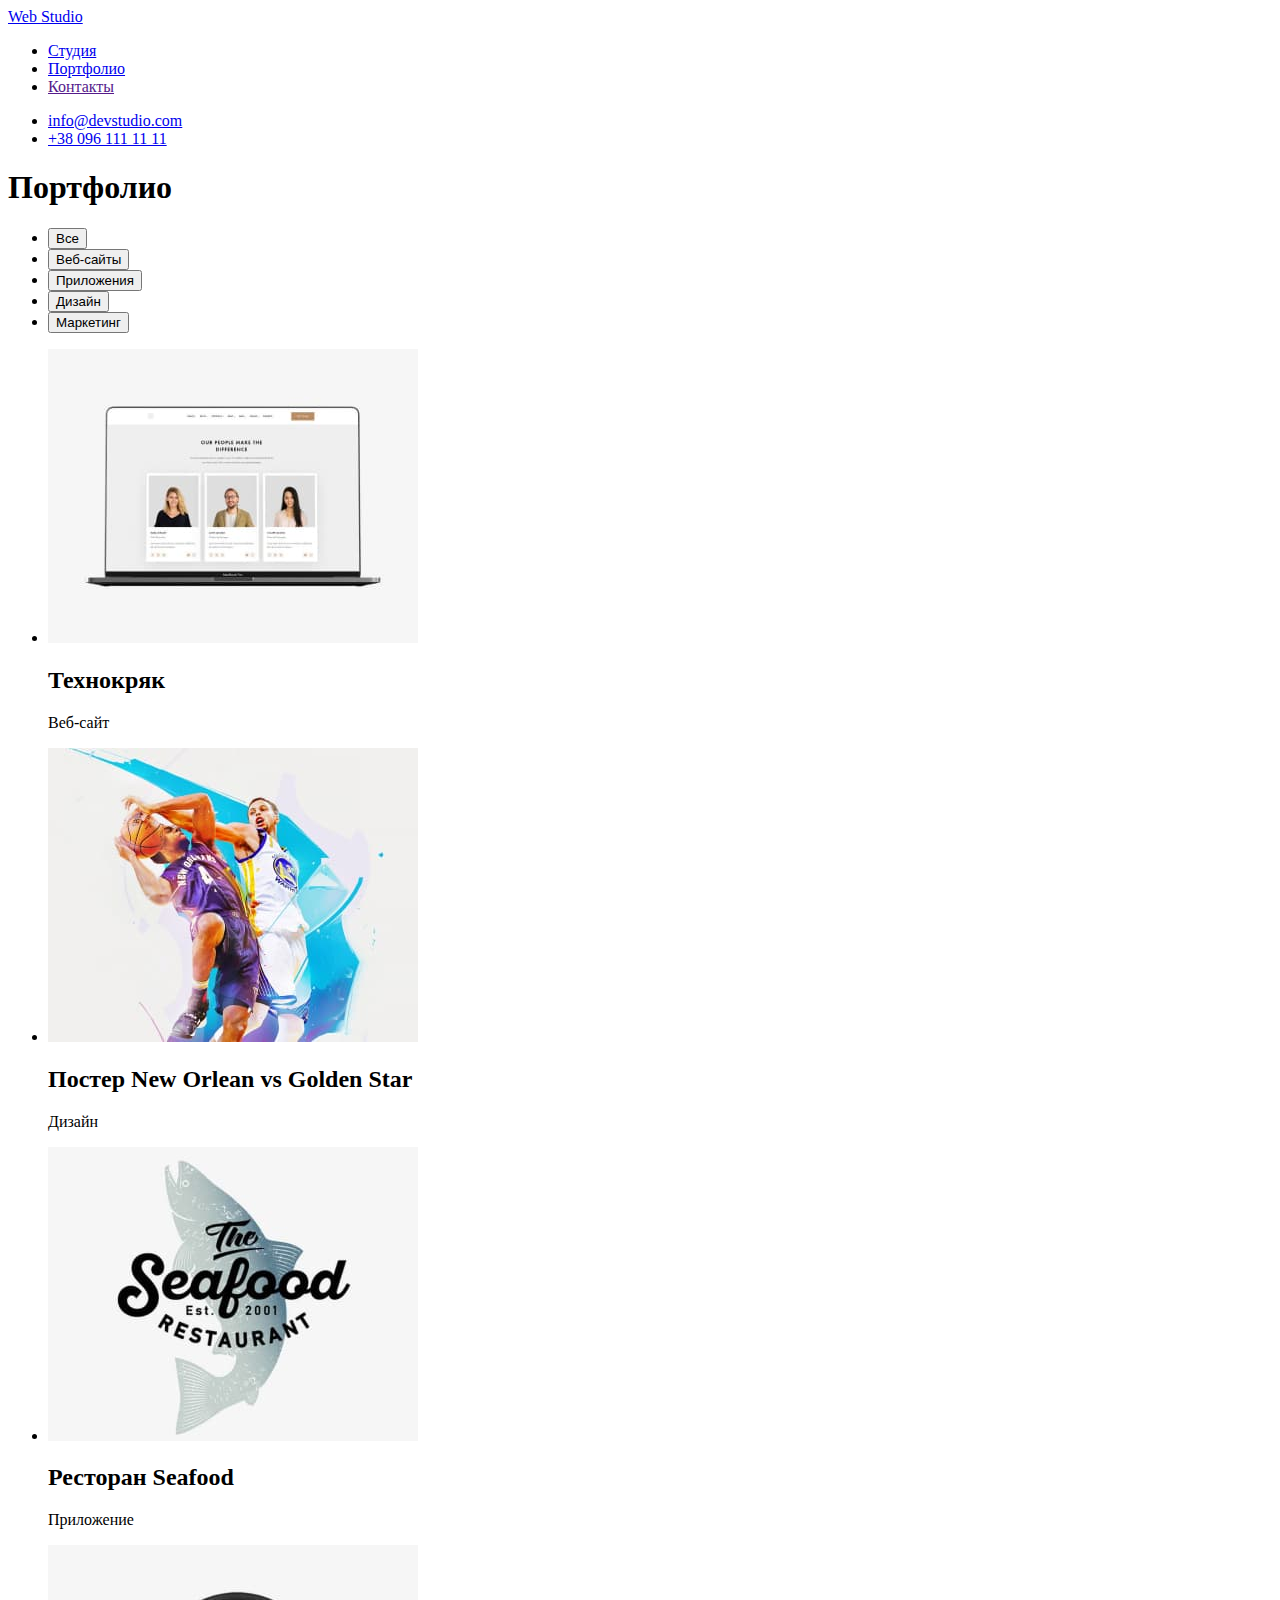
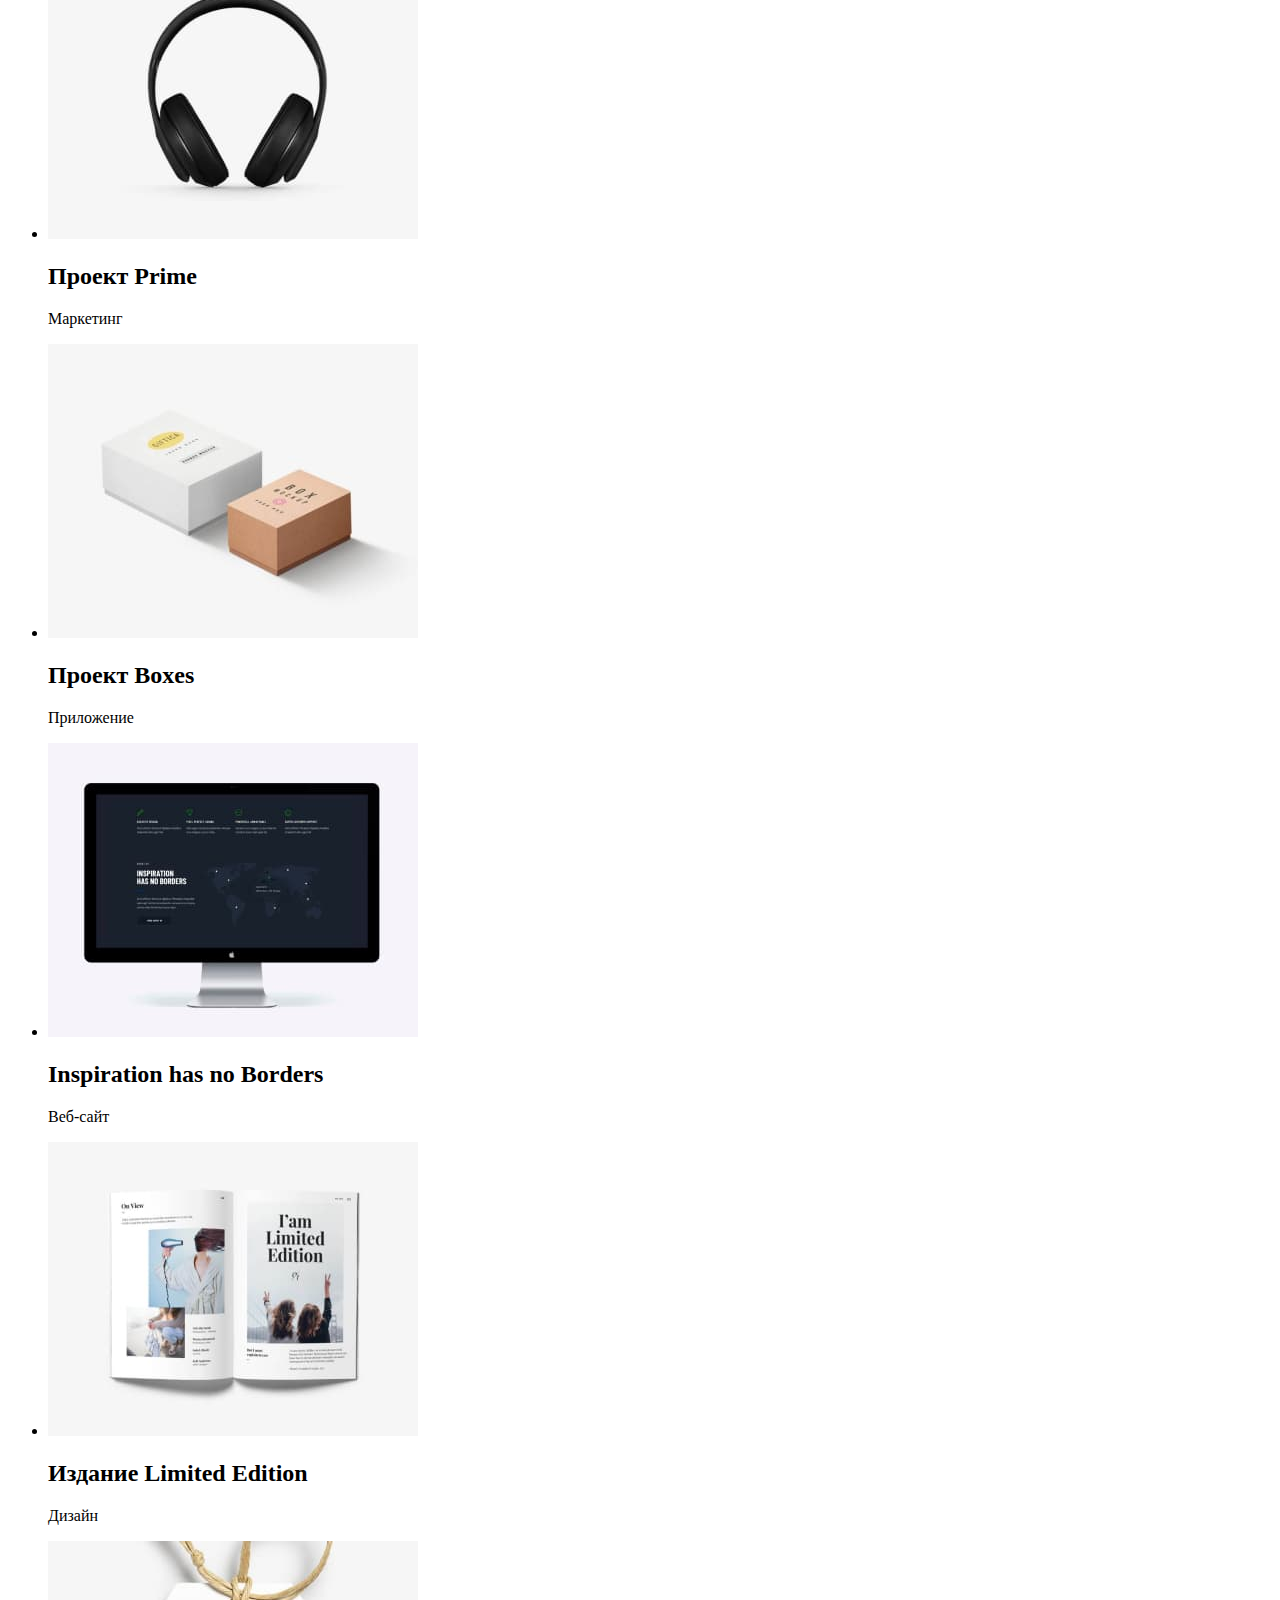
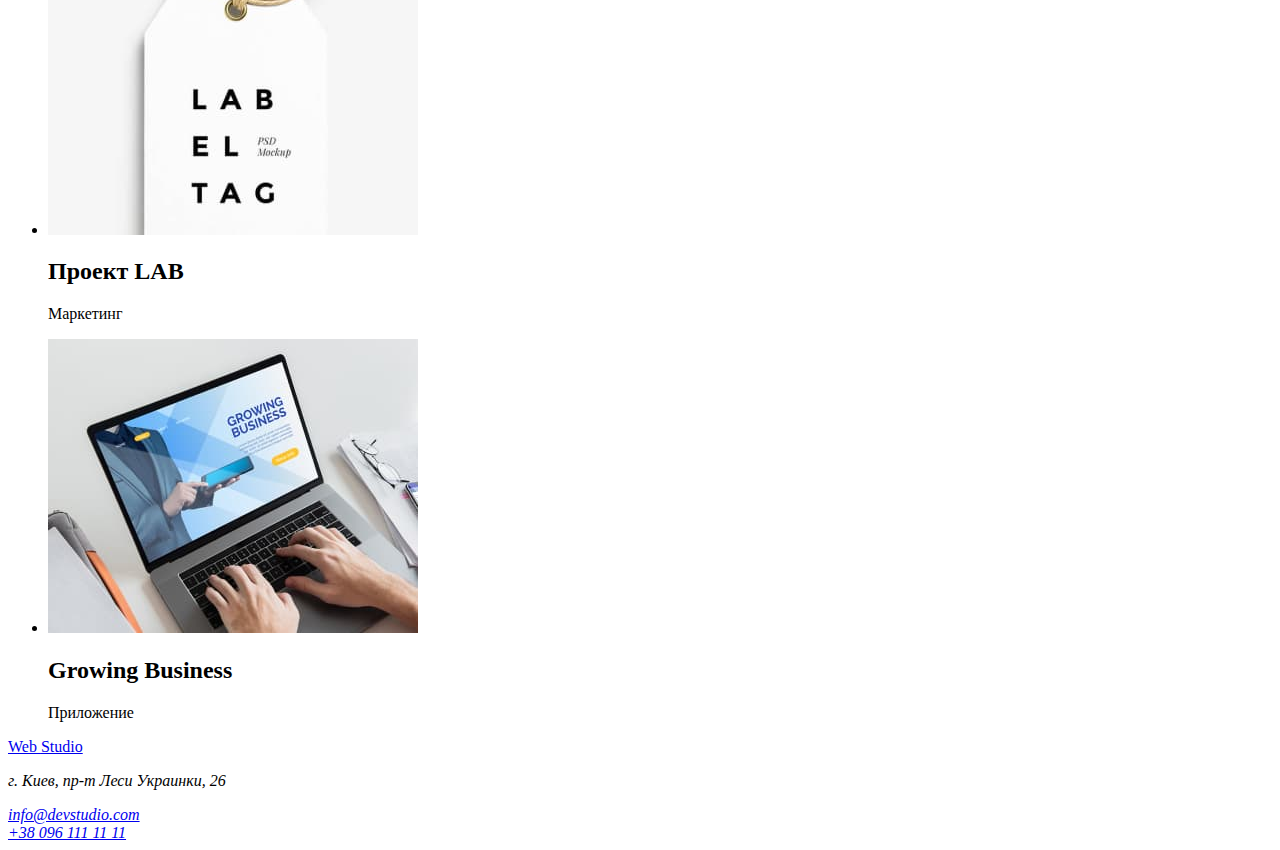
==== portfolio.html @ bd8b5f03 "добавление портфолио" ====
<!DOCTYPE html>
<html lang="en">
  <head>
    <meta charset="UTF-8" />
    <meta http-equiv="X-UA-Compatible" content="IE=edge" />
    <meta name="viewport" content="width=device-width, initial-scale=1.0" />
    <title>Document</title>
    <link rel="preconnect" href="https://fonts.googleapis.com" />
    <link rel="preconnect" href="https://fonts.gstatic.com" crossorigin />
    <link
      href="https://fonts.googleapis.com/css2?family=Raleway:wght@700&family=Roboto:wght@400;500;700;900&display=swap"
      rel="stylesheet"
    />

    <link rel="stylesheet" href="./css/styles.css" />
  </head>
  <body>
    <header>
      <nav>
        <a href="./index.html" class="logo">
          Web <span class="logo-up">Studio</span>
        </a>
        <ul class="site-nav list">
          <li><a href="./index.html" class="link"> Студия </a></li>
          <li>
            <a href="./portfolio.html" class="link current"> Портфолио</a>
          </li>
          <li><a href="" class="link"> Контакты</a></li>
        </ul>
      </nav>
      <ul class="contacts list">
        <li>
          <a href="mailto:info@devstudio.com"> info@devstudio.com </a>
        </li>
        <li>
          <a href="tel:+380961111111"> +38 096 111 11 11 </a>
        </li>
      </ul>
    </header>

    <main>
      <section class="portfolio">
        <h1 class="title-portfolio">Портфолио</h1>
        <ul class="list">
          <li>
            <button type="button" class="portfolio-button">Все</button>
          </li>
          <li>
            <button type="button" class="portfolio-button">Веб-сайты</button>
          </li>
          <li>
            <button type="button" class="portfolio-button">Приложения</button>
          </li>
          <li>
            <button type="button" class="portfolio-button">Дизайн</button>
          </li>
          <li>
            <button type="button" class="portfolio-button">Маркетинг</button>
          </li>
        </ul>

        <ul class="list">
          <li>
            <img
              src="./images/port1.jpg"
              alt="ноутбук"
              width="370"
              height="294"
            />
            <h2 class="title">Технокряк</h2>
            <p>Веб-сайт</p>
          </li>
          <li>
            <img
              src="./images/port2.jpg"
              alt="баскетбол"
              width="370"
              height="294"
            />
            <h2 class="title">Постер New Orlean vs Golden Star</h2>
            <p>Дизайн</p>
          </li>
          <li>
            <img
              src="./images/port3.jpg"
              alt="ресторан"
              width="370"
              height="294"
            />
            <h2 class="title">Ресторан Seafood</h2>
            <p>Приложение</p>
          </li>
          <li>
            <img
              src="./images/port4.jpg"
              alt="наушники"
              width="370"
              height="294"
            />
            <h2 class="title">Проект Prime</h2>
            <p>Маркетинг</p>
          </li>
          <li>
            <img
              src="./images/port5.jpg"
              alt="коробки"
              width="370"
              height="294"
            />
            <h2 class="title">Проект Boxes</h2>
            <p>Приложение</p>
          </li>

          <li>
            <img
              src="./images/port6.jpg"
              alt="компьютер"
              width="370"
              height="294"
            />
            <h2 class="title">Inspiration has no Borders</h2>
            <p>Веб-сайт</p>
          </li>
          <li>
            <img
              src="./images/port7.jpg"
              alt="книга"
              width="370"
              height="294"
            />
            <h2 class="title">Издание Limited Edition</h2>
            <p>Дизайн</p>
          </li>
          <li>
            <img
              src="./images/port8.jpg"
              alt="брелок"
              width="370"
              height="294"
            />
            <h2 class="title">Проект LAB</h2>
            <p>Маркетинг</p>
          </li>
          <li>
            <img
              src="./images/port9.jpg"
              alt="ноутбук"
              width="370"
              height="294"
            />
            <h2 class="title">Growing Business</h2>
            <p>Приложение</p>
          </li>
        </ul>
      </section>
    </main>
    <footer class="footer">
      <a href="./index.html" class="logo">
        Web <span class="logo-down">Studio</span>
      </a>

      <address class="address">
        <p class="text">г. Киев, пр-т Леси Украинки, 26</p>
        <a href="mailto:info@devstudio.com" class="mail">
          info@devstudio.com
        </a>
        <br />
        <a href="tel:+380961111111" class="tel"> +38 096 111 11 11 </a>
      </address>
    </footer>
  </body>
</html>
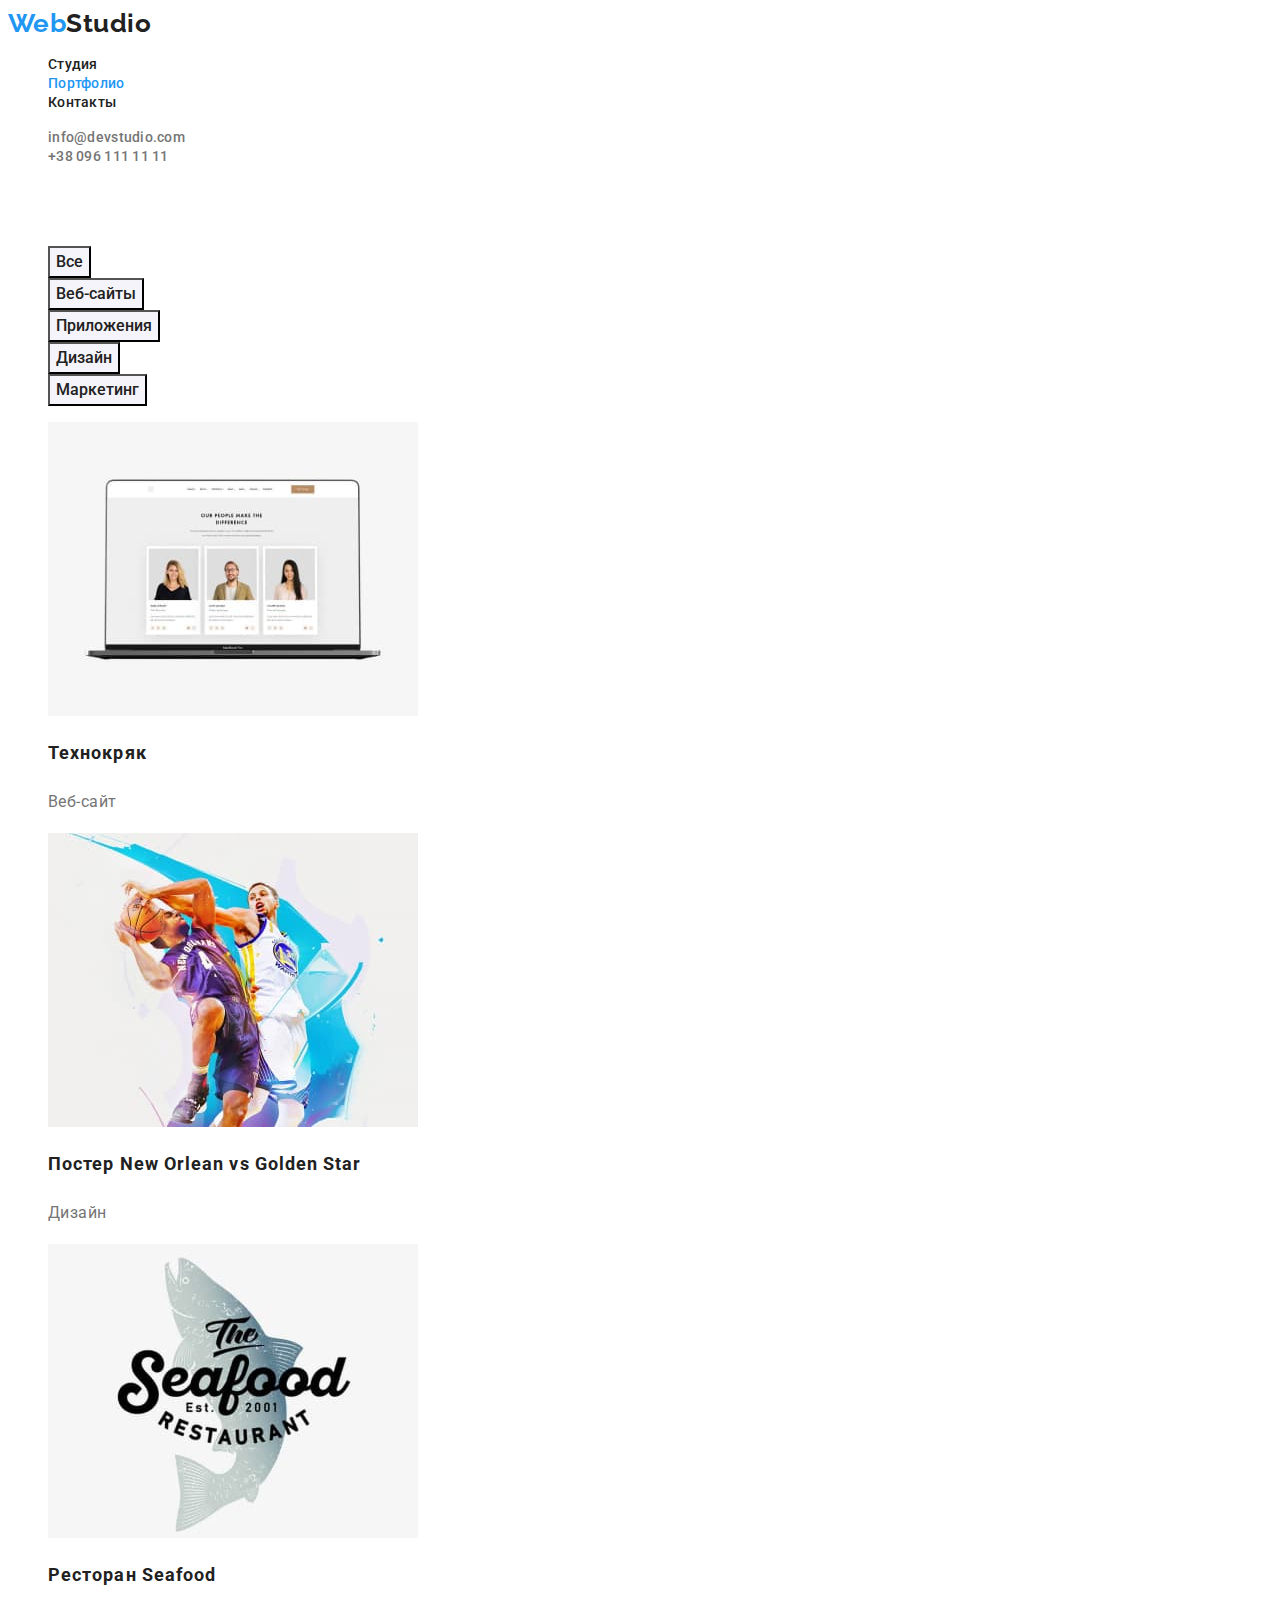
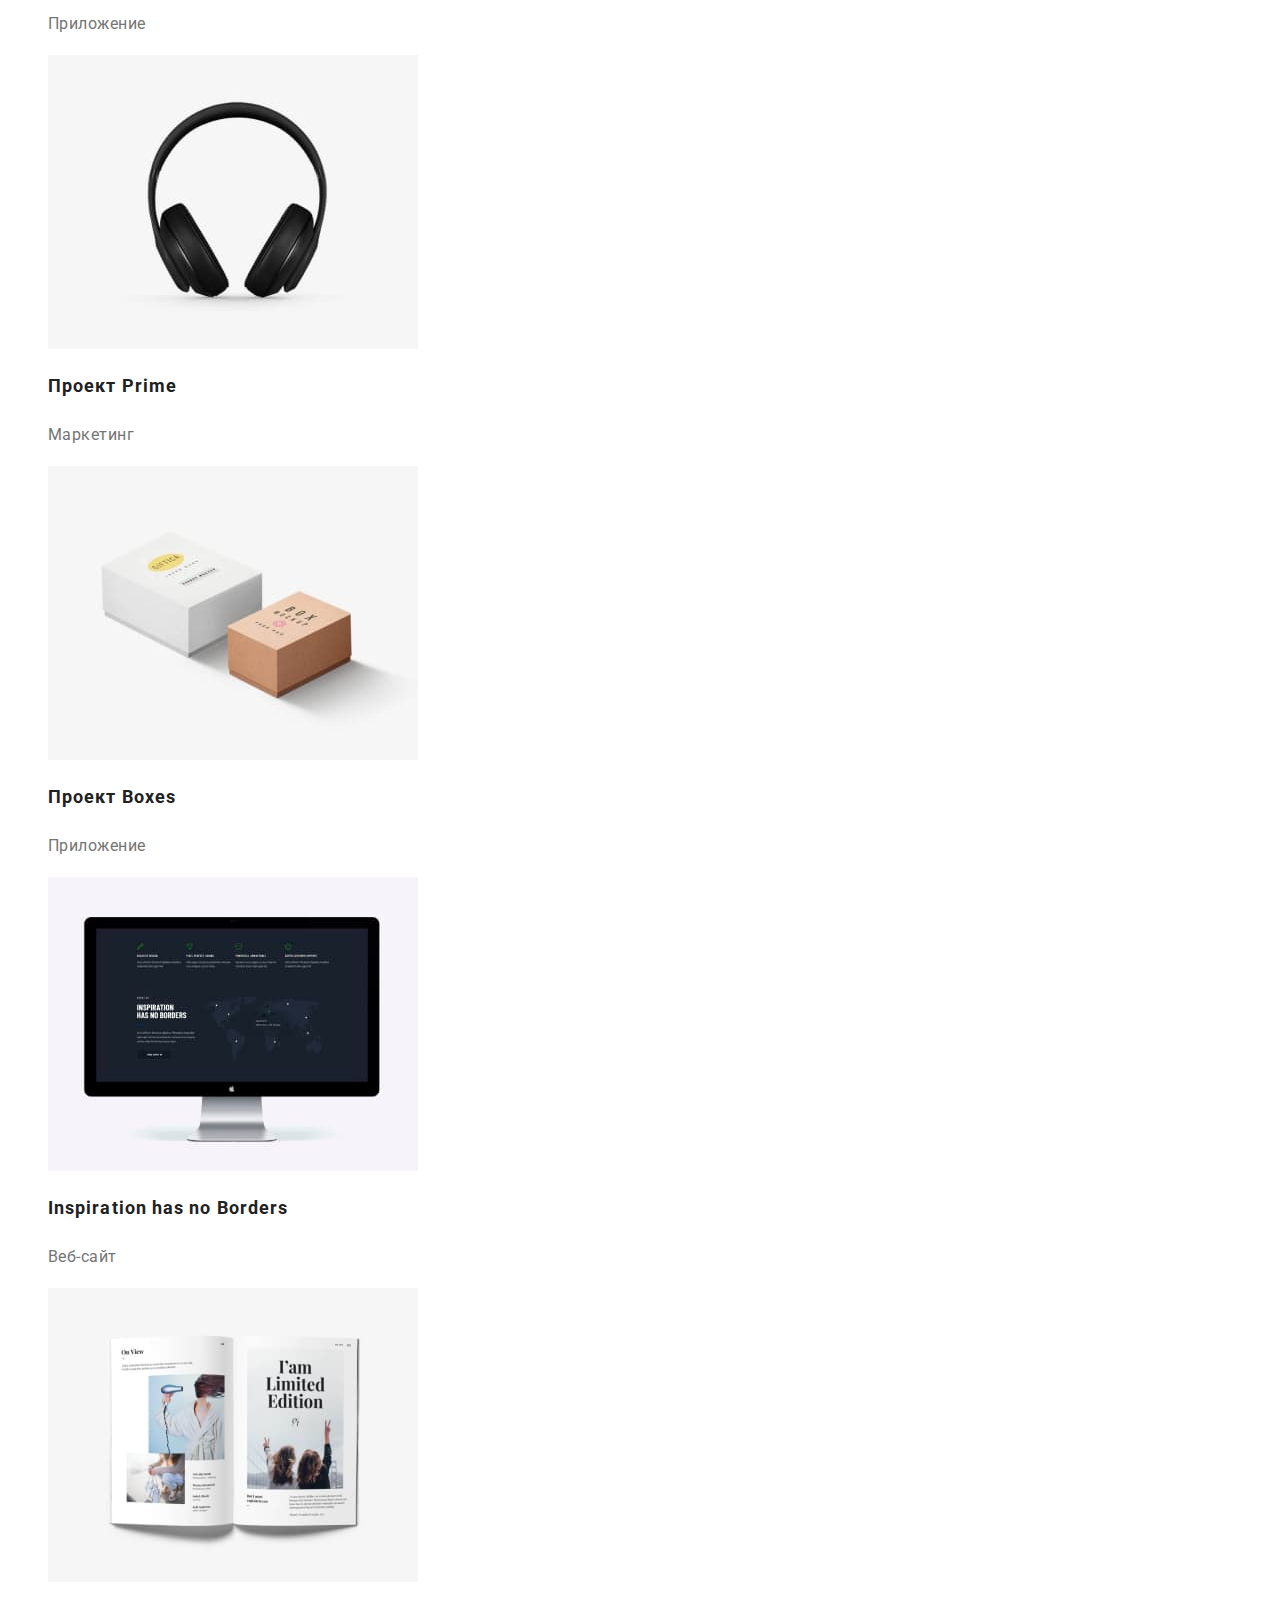
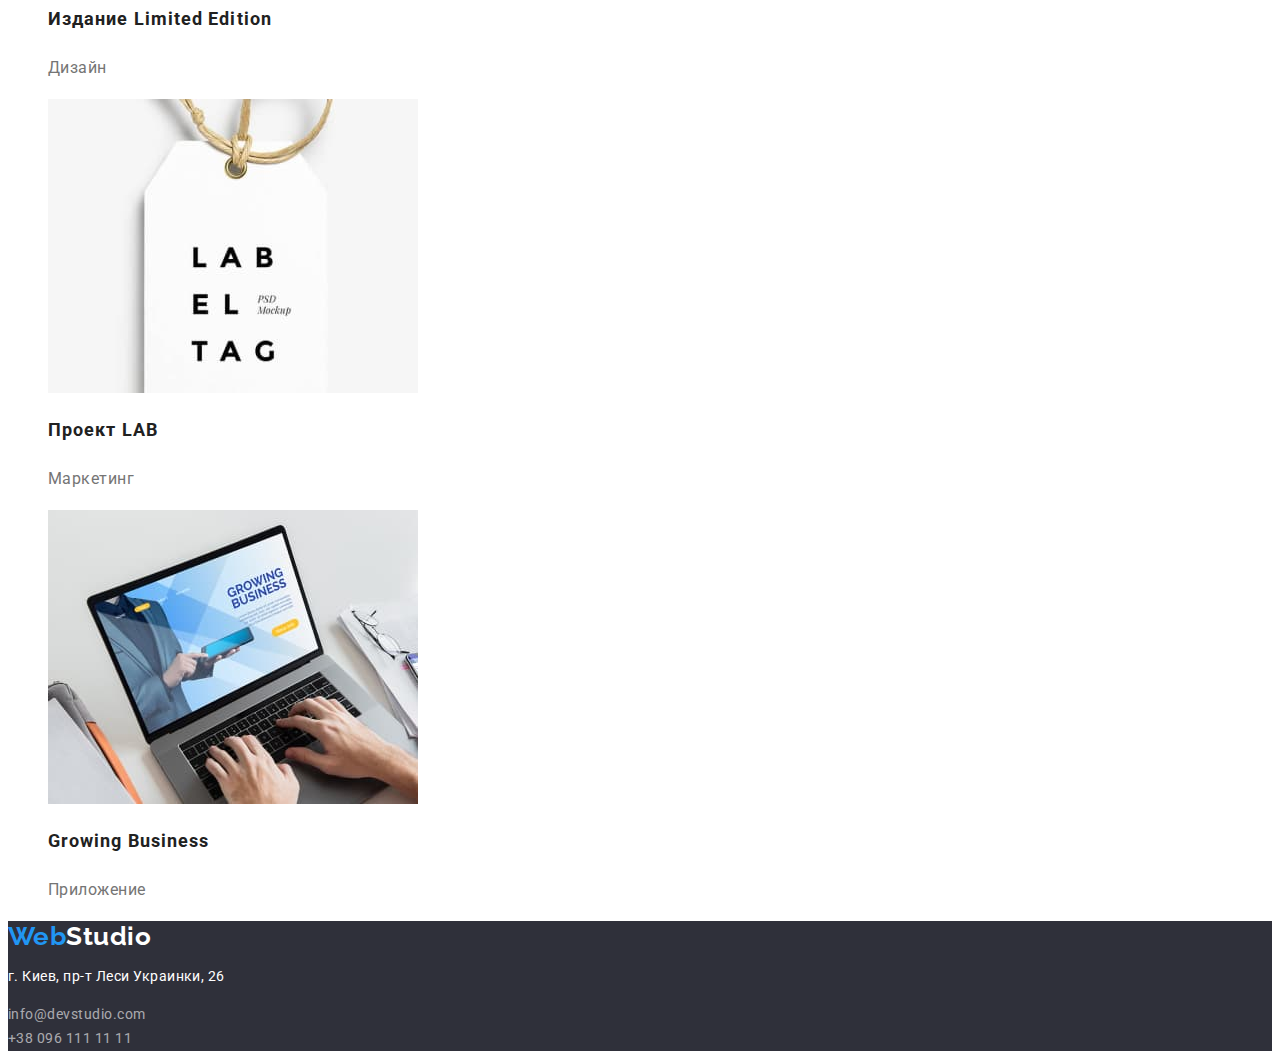
==== commit c8986f6e: "Исправила домашнее задание" ====
--- a/portfolio.html
+++ b/portfolio.html
@@ -18,7 +18,7 @@
     <header>
       <nav>
         <a href="./index.html" class="logo">
-          Web <span class="logo-up">Studio</span>
+          Web<span class="logo-up">Studio</span>
         </a>
         <ul class="site-nav list">
           <li><a href="./index.html" class="link"> Студия </a></li>
@@ -61,102 +61,120 @@
 
         <ul class="list">
           <li>
-            <img
-              src="./images/port1.jpg"
-              alt="ноутбук"
-              width="370"
-              height="294"
-            />
-            <h2 class="title">Технокряк</h2>
-            <p>Веб-сайт</p>
+            <a href=""
+              ><img
+                src="./images/port1.jpg"
+                alt="ноутбук"
+                width="370"
+                height="294"
+              />
+              <h2 class="title">Технокряк</h2>
+              <p>Веб-сайт</p>
+            </a>
           </li>
           <li>
-            <img
-              src="./images/port2.jpg"
-              alt="баскетбол"
-              width="370"
-              height="294"
-            />
-            <h2 class="title">Постер New Orlean vs Golden Star</h2>
-            <p>Дизайн</p>
+            <a href=""
+              ><img
+                src="./images/port2.jpg"
+                alt="баскетбол"
+                width="370"
+                height="294"
+              />
+              <h2 class="title">Постер New Orlean vs Golden Star</h2>
+              <p>Дизайн</p>
+            </a>
           </li>
           <li>
-            <img
-              src="./images/port3.jpg"
-              alt="ресторан"
-              width="370"
-              height="294"
-            />
-            <h2 class="title">Ресторан Seafood</h2>
-            <p>Приложение</p>
+            <a href=""
+              ><img
+                src="./images/port3.jpg"
+                alt="ресторан"
+                width="370"
+                height="294"
+              />
+              <h2 class="title">Ресторан Seafood</h2>
+              <p>Приложение</p>
+            </a>
           </li>
           <li>
-            <img
-              src="./images/port4.jpg"
-              alt="наушники"
-              width="370"
-              height="294"
-            />
-            <h2 class="title">Проект Prime</h2>
-            <p>Маркетинг</p>
+            <a href=""
+              ><img
+                src="./images/port4.jpg"
+                alt="наушники"
+                width="370"
+                height="294"
+              />
+              <h2 class="title">Проект Prime</h2>
+              <p>Маркетинг</p>
+            </a>
           </li>
           <li>
-            <img
-              src="./images/port5.jpg"
-              alt="коробки"
-              width="370"
-              height="294"
-            />
-            <h2 class="title">Проект Boxes</h2>
-            <p>Приложение</p>
+            <a href=""
+              ><img
+                src="./images/port5.jpg"
+                alt="коробки"
+                width="370"
+                height="294"
+              />
+              <h2 class="title">Проект Boxes</h2>
+              <p>Приложение</p>
+            </a>
           </li>
 
           <li>
-            <img
-              src="./images/port6.jpg"
-              alt="компьютер"
-              width="370"
-              height="294"
-            />
-            <h2 class="title">Inspiration has no Borders</h2>
-            <p>Веб-сайт</p>
+            <a href=""
+              ><img
+                src="./images/port6.jpg"
+                alt="компьютер"
+                width="370"
+                height="294"
+              />
+              <h2 class="title">Inspiration has no Borders</h2>
+              <p>Веб-сайт</p>
+            </a>
           </li>
           <li>
-            <img
-              src="./images/port7.jpg"
-              alt="книга"
-              width="370"
-              height="294"
-            />
-            <h2 class="title">Издание Limited Edition</h2>
-            <p>Дизайн</p>
+            <a href=""
+              ><img
+                src="./images/port7.jpg"
+                alt="книга"
+                width="370"
+                height="294"
+              />
+              <h2 class="title">Издание Limited Edition</h2>
+              <p>Дизайн</p>
+            </a>
           </li>
           <li>
-            <img
-              src="./images/port8.jpg"
-              alt="брелок"
-              width="370"
-              height="294"
-            />
-            <h2 class="title">Проект LAB</h2>
-            <p>Маркетинг</p>
+            <a href=""
+              ><img
+                src="./images/port8.jpg"
+                alt="брелок"
+                width="370"
+                height="294"
+              />
+              <h2 class="title">Проект LAB</h2>
+              <p>Маркетинг</p>
+            </a>
           </li>
           <li>
-            <img
-              src="./images/port9.jpg"
-              alt="ноутбук"
-              width="370"
-              height="294"
-            />
-            <h2 class="title">Growing Business</h2>
-            <p>Приложение</p>
+            <a href="">
+              <img
+                src="./images/port9.jpg"
+                alt="ноутбук"
+                width="370"
+                height="294"
+              />
+              <h2 class="title">Growing Business</h2>
+              <p>Приложение</p>
+            </a>
           </li>
         </ul>
       </section>
     </main>
     <footer class="footer">
       <a href="./index.html" class="logo">
-        Web <span class="logo-down">Studio</span>
+        Web<span class="logo-down">Studio</span>
       </a>
 
       <address class="address">
--- a/css/styles.css
+++ b/css/styles.css
@@ -0,0 +1,217 @@
+:root{
+    
+    --main-text-color: #212121;
+    --secondary-text-color: #757575;
+    --accent-text-color:#2196F3;
+    --hero-text-color: #FFFFFF;
+    
+    --background-primary-color:#FFFFFF;
+    --background-secondary-color:#2F303A;
+    
+    
+    
+}
+
+
+body{ 
+    background-color: var(--background-primary-color);
+    color: var(--main-text-color);
+
+    font-family: Roboto, sans-serif;
+    letter-spacing: 0.03em;
+    
+}
+
+
+
+/*logo*/
+
+.logo{
+    color: var(--accent-text-color);
+    font-family: Raleway, sans-serif;
+    font-weight: 700;
+    font-size: 26px;
+    line-height: 1,19;
+    text-decoration: none;
+    
+}
+.logo-up{
+    color:var(--main-text-color);
+}
+.logo-down {
+    color: var(--hero-text-color);
+}
+.list{
+    list-style: none;
+    
+   
+}
+.site-nav .link{
+    color: var(--main-text-color);
+    
+    font-weight: 500;
+    font-size: 14px;
+    line-height: 1.14;
+    letter-spacing: 0.02em;
+    text-decoration: none;
+}
+
+.site-nav .link:hover,
+.site-nav .link:focus{
+    color: var(--accent-text-color);
+}
+.site-nav .link.current {
+    color: var(--accent-text-color);
+}
+.contacts a{
+    color: var(--secondary-text-color);
+    font-weight: 500;
+    font-size: 14px;
+    line-height: 1.14;
+    letter-spacing: 0.02em;
+    text-decoration: none;
+}
+.contacts a:hover, 
+.contacts a:focus{
+    color: var(--accent-text-color);
+}
+
+/*main*/
+
+
+.section-title {
+    color: var(--main-text-color);
+    font-weight: 700;
+    font-size: 36px;
+    line-height: 1.17;
+    text-align: center;
+}
+.title-none {
+    color: transparent;
+}
+
+
+.benefits .title {
+    color: var(--main-text-color);
+    font-weight: 700;
+    font-size: 14px;
+    line-height: 1.14;
+    text-transform: uppercase;
+}
+
+.benefits p {
+    color:var(--secondary-text-color);
+    font-size: 14px;
+    line-height: 1.71;
+}
+.section-team {
+    background-color:#F5F4FA;
+}
+
+.section-team p{
+    color: var(--secondary-text-color);
+    font-size: 16px;
+    line-height: 1.19;
+}
+/*hero*/
+.hero {
+    background-color: var(--background-secondary-color);
+    letter-spacing: 0.06em;
+
+}
+.hero-title{
+   color: var(--hero-text-color);
+    font-weight: 900;
+    font-size: 44px;
+    line-height: 1.36;
+    text-transform: uppercase;
+    text-align: center;
+   
+    
+}
+
+.names .title{
+    color: var(--main-text-color);
+    font-weight: 500;
+    font-size: 16px;
+    line-height: 1.19;
+}
+
+/*button*/
+
+.hero-button{
+    background-color: var(--accent-text-color);
+    color: var(--hero-text-color);
+    cursor: pointer;
+    font-family: inherit;
+    font-weight: 700;
+    font-size: 16px;
+    line-height: 1.86;
+     
+}
+.hero-button:hover,
+.hero-button:focus{
+    background-color:#188CE8;
+    
+}
+/*portfolio*/
+
+.portfolio .title {
+    color: var(--main-text-color);
+    font-weight: 700;
+    font-size: 18px;
+    line-height: 2;
+    letter-spacing: 0.06em;
+}
+
+.portfolio-button{
+    color: var(--main-text-color);
+    background-color:#F5F4FA;
+    cursor: pointer;
+    
+    font-family: inherit;
+    font-weight: 500;
+    font-size: 16px;
+    line-height: 1.63;
+}
+.portfolio a{
+    text-decoration: none;
+}
+
+.portfolio-button:hover,
+.portfolio-button:focus {
+    background-color: var(--accent-text-color);
+    color: var(--hero-text-color);
+
+}
+.title-portfolio{
+    color: transparent;
+}
+
+.portfolio p{
+    color: var(--secondary-text-color);
+    font-size: 16px;
+    line-height: 1.88;
+}
+
+/*footer*/
+.footer {
+    background-color:var(--background-secondary-color);
+}
+.address .text{
+    color:var(--hero-text-color);
+    
+    font-size: 14px;
+    line-height: 1.71;
+    font-style: normal;
+   }
+
+.address .mail,
+.address .tel{
+    color: rgba(255, 255, 255, 0.6);
+    
+    font-size: 14px;
+    line-height: 1.71;
+    font-style: normal;
+    text-decoration: none;
+}
